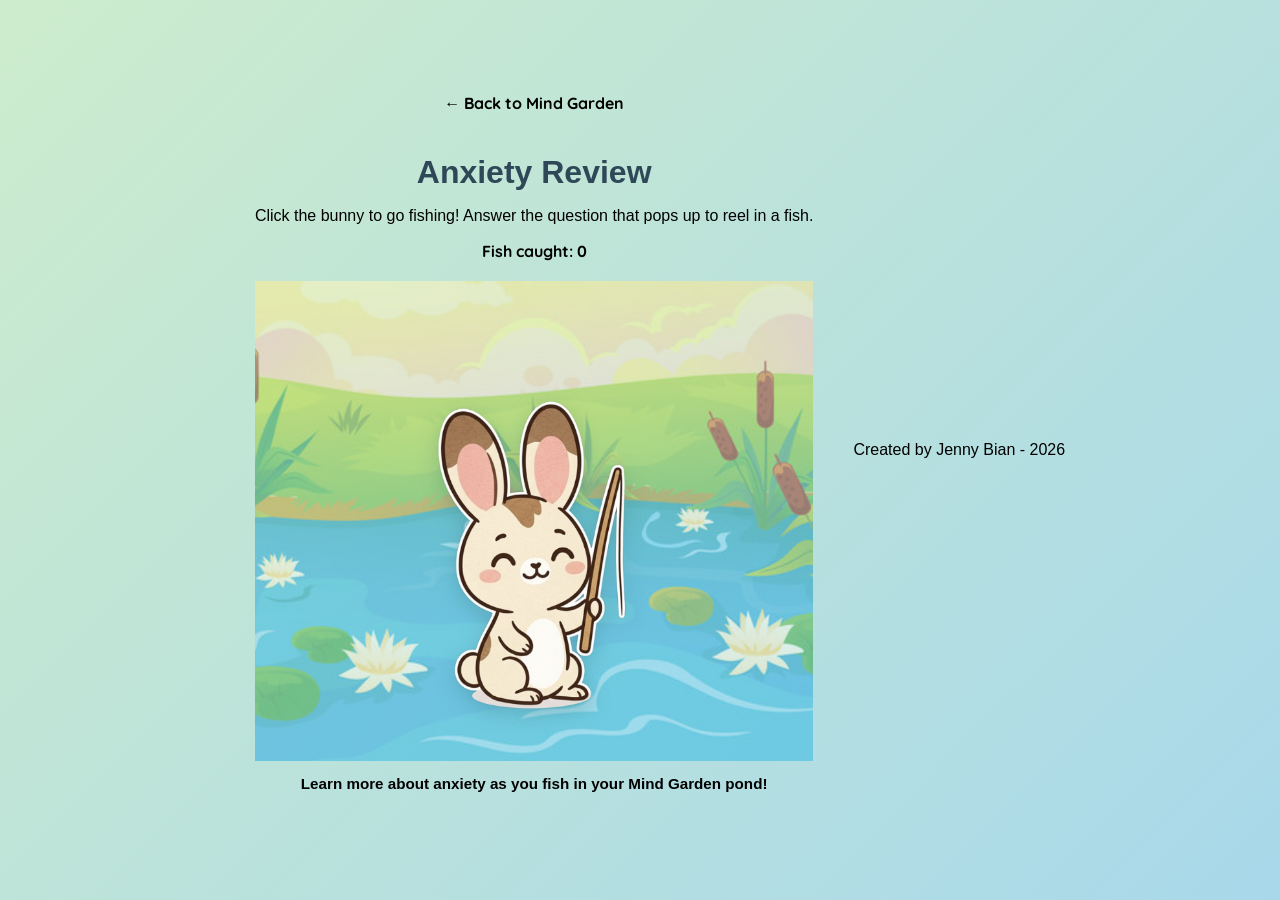
==== games/anxiety-review/index.html @ 0799f051 "Yayy fishing" ====
<!DOCTYPE html>
<html lang="en">
<head>
  <meta charset="UTF-8">
  <meta name="viewport" content="width=device-width, initial-scale=1.0">
  <title>Anxiety Review - Mind Garden</title>

  <link rel="preconnect" href="https://fonts.googleapis.com">
  <link rel="preconnect" href="https://fonts.gstatic.com" crossorigin>
  <link href="https://fonts.googleapis.com/css2?family=Baloo+2:wght@500;700;800&family=Quicksand:wght@500;600;700&display=swap" rel="stylesheet">

  <link rel="stylesheet" href="../../style.css">
  <link rel="stylesheet" href="style.css">
</head>
<body>

  <main class="container game-page">
    <a href="../../index.html" class="back-link">&larr; Back to Mind Garden</a>

    <header class="page-header">
      <h1>Anxiety Review</h1>
      <p class="subtitle">Click the bunny to go fishing! Answer the question that pops up to reel in a fish.</p>
    </header>

    <p class="progress-text" id="progress-text">Fish caught: 0</p>

    <div class="pond-stage" id="pond-stage">

      <p class="encourage-text" id="encourage-text"></p>
      <div class="caught-fish-container" id="caught-fish-container"></div>
      <button type="button" class="person-wrap" id="person-btn" aria-label="Click to go fishing">
        <img id="person-sprite" src="images/standing.png" alt="Person standing by the pond" class="person-sprite">
      </button>

    </div>

    <p class="game-hint">Learn more about anxiety as you fish in your Mind Garden pond!</p>
  </main>

  <!-- Quiz overlay -->
  <div class="quiz-overlay" id="quiz-overlay" hidden>
    <div class="quiz-card">
      <div class="fish-icon-wrap">
        <img id="fish-icon" src="images/fish.png" alt="A fish" class="fish-icon">
      </div>
      <h2 id="quiz-title">Something's on the line!</h2>
      <p class="quiz-clue" id="quiz-clue"></p>
      <div class="quiz-options">
        <button class="quiz-option" id="option-a" type="button"></button>
        <button class="quiz-option" id="option-b" type="button"></button>
      </div>
      <p class="quiz-feedback" id="quiz-feedback" hidden></p>
    </div>
  </div>

  <footer class="footer">
    Created by Jenny Bian - 2026
  </footer>

  <script src="script.js"></script>
</body>
</html>
---- style.css ----
* {
  box-sizing: border-box;
}

body {
  margin: 0;
  font-family: 'Segoe UI', sans-serif;
  background: linear-gradient(135deg, #cdeccd, #a8d8ea);
  min-height: 100vh;
  display: flex;
  align-items: center;
  justify-content: center;
}

.container {
  text-align: center;
  padding: 40px;
}

h1 {
  color: #2f4858;
  margin-bottom: 10px;
}

.game-grid {
  display: flex;
  gap: 20px;
  justify-content: center;
  flex-wrap: wrap;
  margin-top: 30px;
}

.game-card {
  background: white;
  padding: 20px;
  border-radius: 16px;
  width: 200px;
  text-decoration: none;
  color: #2f4858;
  box-shadow: 0 4px 10px rgba(0,0,0,0.1);
  transition: transform 0.2s ease;
}

.game-card:hover {
  transform: translateY(-5px);
}
---- games/anxiety-review/style.css ----
/* ===== Anxiety Review — game styles =====
   Reuses the color variables (--sky, --mint, --seafoam, --periwinkle,
   --teal-deep, --teal-text, --cream, --white, --radius-lg, --radius-md,
   --shadow-soft) already defined in ../../style.css

   Drop your own art into games/anxiety-review/images/ named:
     pond.png              (background scene for the pond stage)
     standing.png          (person standing, ready to fish)
     fishing.png           (person actively fishing)
     fish.png              (fish clipart for the question pop-up)

   Until art is dropped in, each image quietly falls back to an emoji
   so the game is playable right away.
*/

.back-link {
  display: inline-block;
  margin-bottom: 20px;
  font-family: 'Quicksand', sans-serif;
  font-weight: 700;
  color: var(--teal-deep);
  text-decoration: none;
}

.back-link:hover,
.back-link:focus-visible {
  text-decoration: underline;
}

.game-page .page-header {
  margin-bottom: 12px;
}

.progress-text {
  text-align: center;
  font-family: 'Quicksand', sans-serif;
  font-weight: 700;
  color: var(--teal-text);
  margin-bottom: 20px;
}

/* ===== Pond stage ===== */

.pond-stage {
  position: relative;
  width: 100%;
  min-height: 480px;
  display: flex;
  flex-direction: column;
  align-items: center;
  justify-content: flex-end;
  gap: 28px;
  padding: 32px 20px 48px;
  border-radius: var(--radius-lg);
  border: 3px solid var(--white);
  box-shadow: var(--shadow-soft);
  overflow: hidden;

}

.pond-stage::before {
  content: "";
  position: absolute;
  inset: 0;

  background-image: url("images/pond.jpg");
  background-size: cover;
  background-position: center;
  background-repeat: no-repeat;

  opacity: 0.55; 
  z-index: 0;
}
.pond-stage > * {
  position: relative;
  z-index: 1;
}

/* ===== Encouragement text ===== */
.encourage-text {
  min-height: 28px;
  font-family: 'Baloo 2', sans-serif;
  font-weight: 700;
  font-size: 1.15rem;
  color: var(--teal-deep);
  text-align: center;
  margin: 0;
  opacity: 0;
  transform: translateY(6px);
  transition: opacity 0.4s ease, transform 0.4s ease;
}

.encourage-text.show {
  opacity: 1;
  transform: translateY(0);
}

/* ===== The fisher ===== */
.person-wrap {
  position: relative;
  display: flex;
  align-items: center;
  justify-content: center;
  background: transparent;
  border: none;
  padding: 0;
  margin: 0;
  cursor: pointer;
}

.person-wrap:focus-visible {
  outline: 3px solid var(--teal-deep);
  outline-offset: 6px;
  border-radius: var(--radius-md);
}

.person-sprite {
  width: 200px;
  height: auto;
  object-fit: contain;
  filter: drop-shadow(0 6px 10px rgba(45, 95, 93, 0.25));
  transition: transform 0.18s ease;
}

.person-wrap:hover .person-sprite,
.person-wrap:focus-visible .person-sprite {
  transform: scale(1.08);
}

/* While fishing (or waiting on a bite), the fisher can't be clicked again */
.person-wrap.disabled {
  cursor: default;
  pointer-events: none;
}

.person-wrap.disabled .person-sprite {
  transform: none;
}

.game-hint {
  text-align: center;
  margin-top: 14px;
  font-size: 0.95rem;
  font-weight: 600;
  color: var(--teal-text);
}

/* ===== Quiz overlay ===== */
.quiz-overlay[hidden] {
  display: none !important;
}

.quiz-overlay {
  position: fixed;
  inset: 0;
  background: rgba(45, 95, 93, 0.55);
  display: flex;
  align-items: center;
  justify-content: center;
  padding: 24px;
  z-index: 100;
}

.quiz-card {
  background: var(--white);
  border-radius: var(--radius-lg);
  box-shadow: var(--shadow-soft);
  padding: 32px 32px 36px;
  max-width: 480px;
  width: 100%;
  text-align: center;
}

.fish-icon-wrap {
  display: flex;
  align-items: center;
  justify-content: center;
  margin-bottom: 10px;
}

.fish-icon {
  width: 64px;
  height: auto;
  object-fit: contain;
}

.quiz-card h2 {
  color: var(--teal-deep);
  font-size: 1.3rem;
  margin-bottom: 12px;
}

.quiz-clue {
  font-family: 'Quicksand', sans-serif;
  font-weight: 600;
  color: var(--teal-text);
  line-height: 1.5;
  margin: 0 0 22px;
}

.quiz-options {
  display: flex;
  flex-direction: column;
  gap: 14px;
  margin-bottom: 16px;
}

.quiz-option {
  font-family: 'Quicksand', sans-serif;
  font-weight: 700;
  font-size: 1rem;
  color: var(--teal-text);
  background: var(--cream);
  border: 3px solid var(--white);
  border-radius: var(--radius-md);
  padding: 16px 18px;
  cursor: pointer;
  line-height: 1.4;
  box-shadow: var(--shadow-soft);
  transition: transform 0.15s ease, background 0.15s ease;
}

.quiz-option:hover:not(:disabled),
.quiz-option:focus-visible:not(:disabled) {
  transform: translateY(-2px);
  background: var(--mint);
  outline: none;
}

.quiz-option:disabled {
  cursor: not-allowed;
}

.quiz-option.correct {
  background: var(--mint);
  color: var(--teal-deep);
  transform: none;
}

.quiz-option.incorrect {
  background: #f6b8b0;
  color: #6e2a20;
  transform: none;
}

.quiz-feedback {
  font-family: 'Quicksand', sans-serif;
  font-weight: 700;
  margin: 0;
}

.quiz-feedback.success {
  color: var(--teal-deep);
}

.quiz-feedback.fail {
  color: #b3392c;
}

.caught-fish {
    position: absolute;
    width: 80px;
    height: auto;
    pointer-events: none;
    animation: popIn .4s ease;
}

@keyframes popIn {
    from {
        transform: scale(0);
        opacity: 0;
    }
    to {
        transform: scale(1);
        opacity: 1;
    }
}

.caught-fish-container {
  position: absolute;
  inset: 0;
  pointer-events: none;
}

.caught-fish {
  position: absolute;
  width: 60px;
  height: 60px;
  object-fit: contain;
  animation: swim 4s ease-in-out infinite alternate;
}


@keyframes swim {
  from {
    transform: translateX(-20px) translateY(0);
  }

  to {
    transform: translateX(20px) translateY(-15px);
  }
}
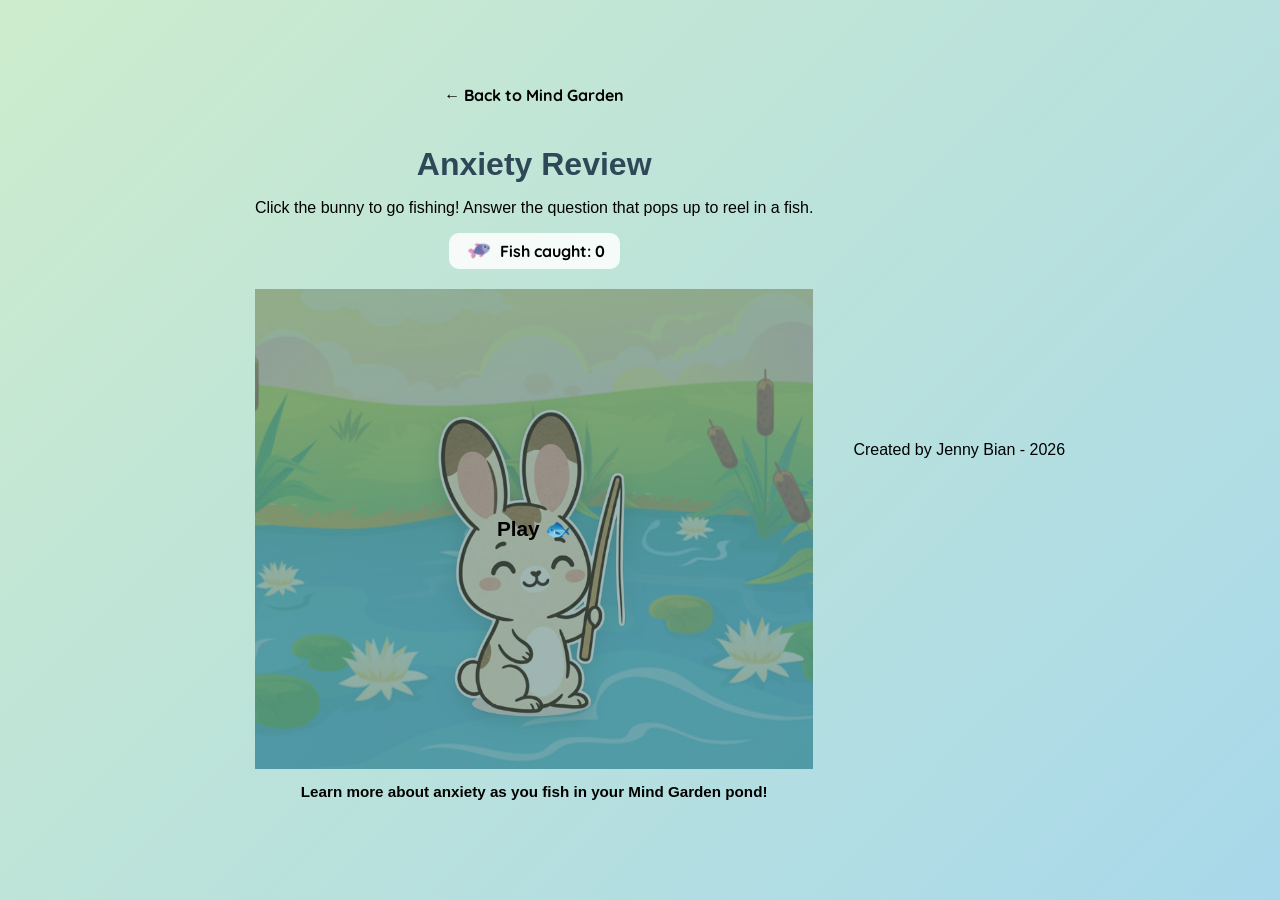
==== commit 0a884db9: "play button" ====
--- a/games/anxiety-review/index.html
+++ b/games/anxiety-review/index.html
@@ -22,9 +22,17 @@
       <p class="subtitle">Click the bunny to go fishing! Answer the question that pops up to reel in a fish.</p>
     </header>
 
-    <p class="progress-text" id="progress-text">Fish caught: 0</p>
+    <div class="progress-box">
+      <img src="images/fish.png" alt="Fish icon" class="progress-fish">
+      <p class="progress-text" id="progress-text">Fish caught: 0</p>
+    </div>
 
     <div class="pond-stage" id="pond-stage">
+      <div class="start-overlay" id="start-overlay">
+        <button class="play-btn" id="play-btn">
+          Play 🐟
+        </button>
+      </div>
 
       <p class="encourage-text" id="encourage-text"></p>
       <div class="caught-fish-container" id="caught-fish-container"></div>
--- a/games/anxiety-review/style.css
+++ b/games/anxiety-review/style.css
@@ -31,12 +31,36 @@
   margin-bottom: 12px;
 }
 
+.progress-box {
+  display: flex;
+  align-items: center;
+  justify-content: center;
+  gap: 6px;
+
+  width: fit-content;
+  margin: 0 auto 20px;
+
+  background: rgba(255, 255, 255, 0.85);
+  padding: 3px 15px;
+  border-radius: 10px;
+
+  box-shadow: var(--shadow-soft);
+  border: 3px solid var(--white);
+}
+
 .progress-text {
   text-align: center;
   font-family: 'Quicksand', sans-serif;
-  font-weight: 700;
+  font-weight: 800;
+  font-size: 1rem;
   color: var(--teal-text);
-  margin-bottom: 20px;
+  margin: 0;
+}
+
+.progress-fish {
+  width: 30px;
+  height: 30px;
+  object-fit: contain;
 }
 
 /* ===== Pond stage ===== */
@@ -287,16 +311,52 @@
   width: 60px;
   height: 60px;
   object-fit: contain;
-  animation: swim 4s ease-in-out infinite alternate;
+  animation: swim 2s ease-in-out infinite alternate;
 }
 
 
 @keyframes swim {
   from {
-    transform: translateX(-20px) translateY(0);
+    transform: translateX(-30px) translateY(0);
   }
 
   to {
-    transform: translateX(20px) translateY(-15px);
+    transform: translateX(30px) translateY(-25px);
   }
+}
+
+/* ===== Start Screen ===== */
+
+.start-overlay {
+  position: absolute;
+  inset: 0;
+  background: rgba(45, 95, 93, 0.45);
+  display: flex;
+  align-items: center;
+  justify-content: center;
+  z-index: 20;
+}
+
+.play-btn {
+  font-family: 'Baloo 2', sans-serif;
+  font-size: 1.3rem;
+  font-weight: 700;
+
+  color: var(--white);
+  background: var(--teal-deep);
+
+  border: 3px solid var(--white);
+  border-radius: var(--radius-md);
+
+  padding: 14px 30px;
+  cursor: pointer;
+
+  box-shadow: var(--shadow-soft);
+  transition: transform 0.15s ease;
+}
+
+.play-btn:hover,
+.play-btn:focus-visible {
+  transform: translateY(-3px);
+  outline: none;
 }
